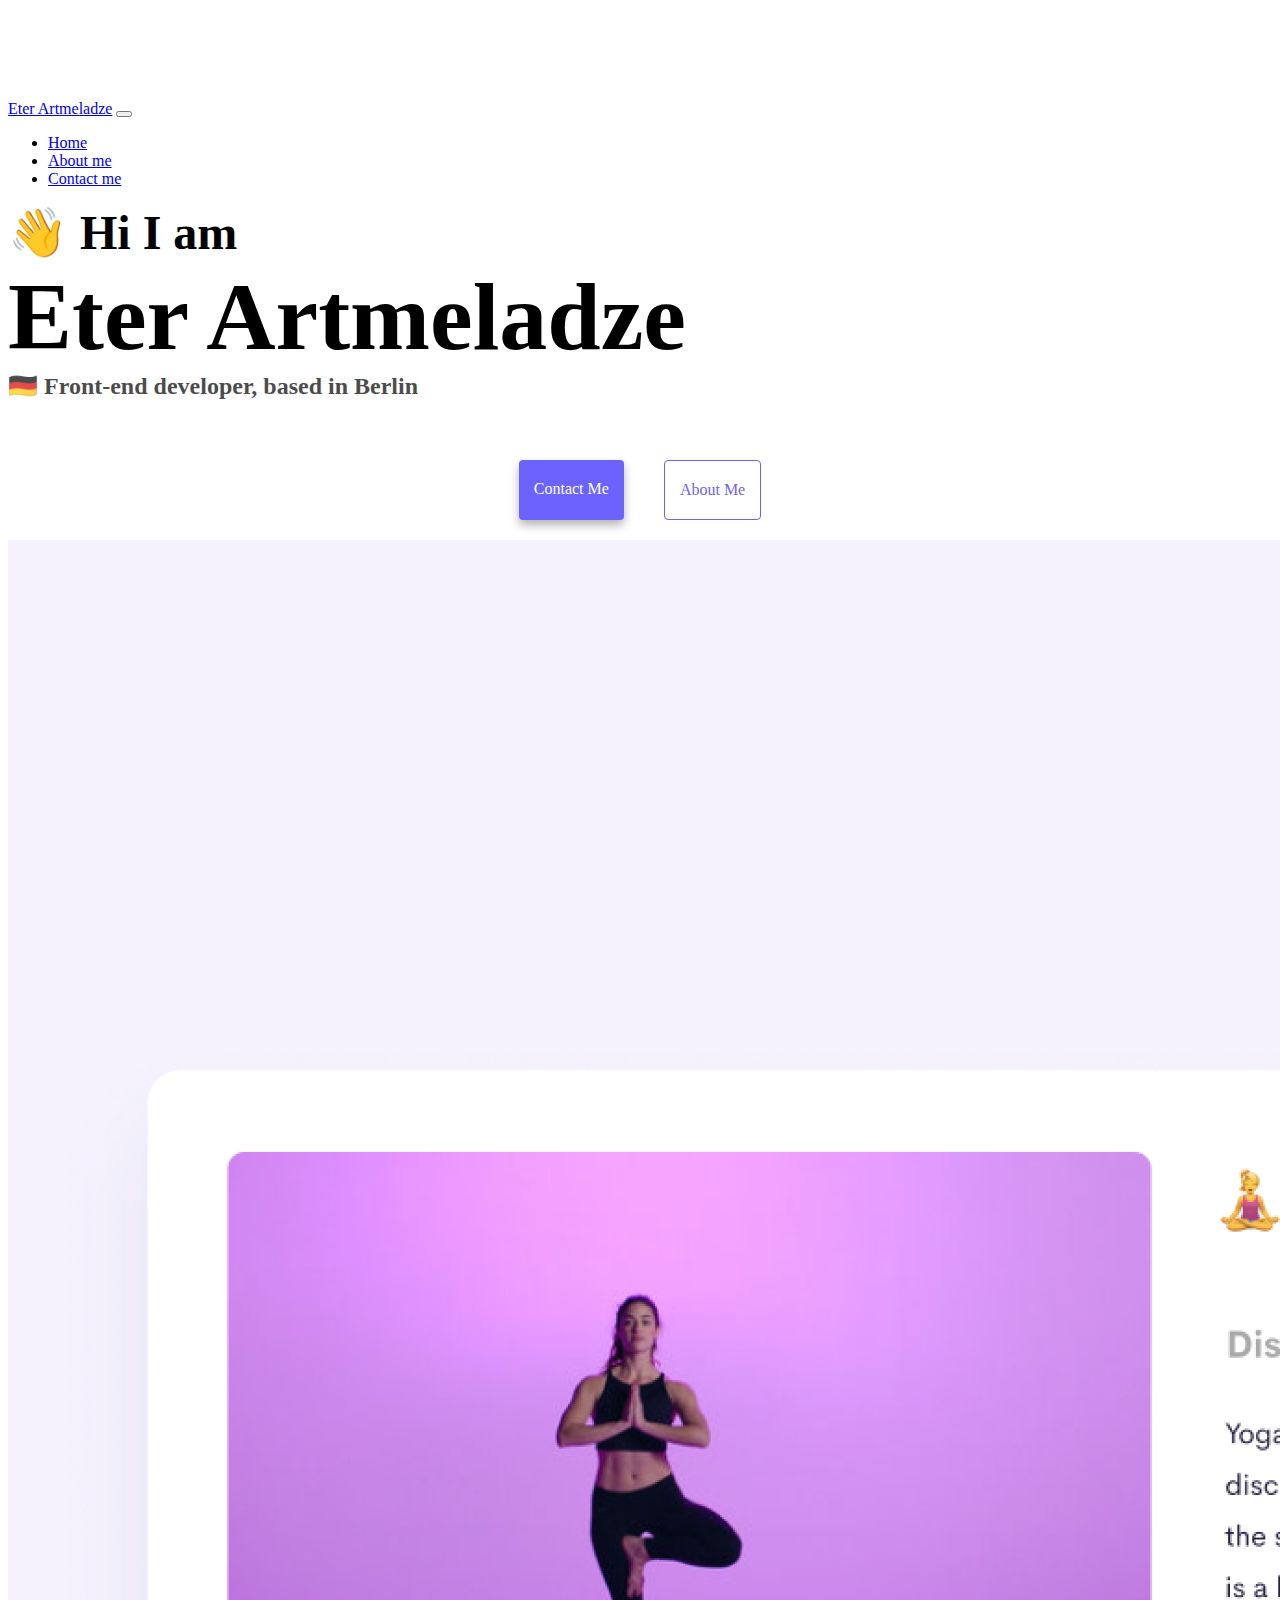
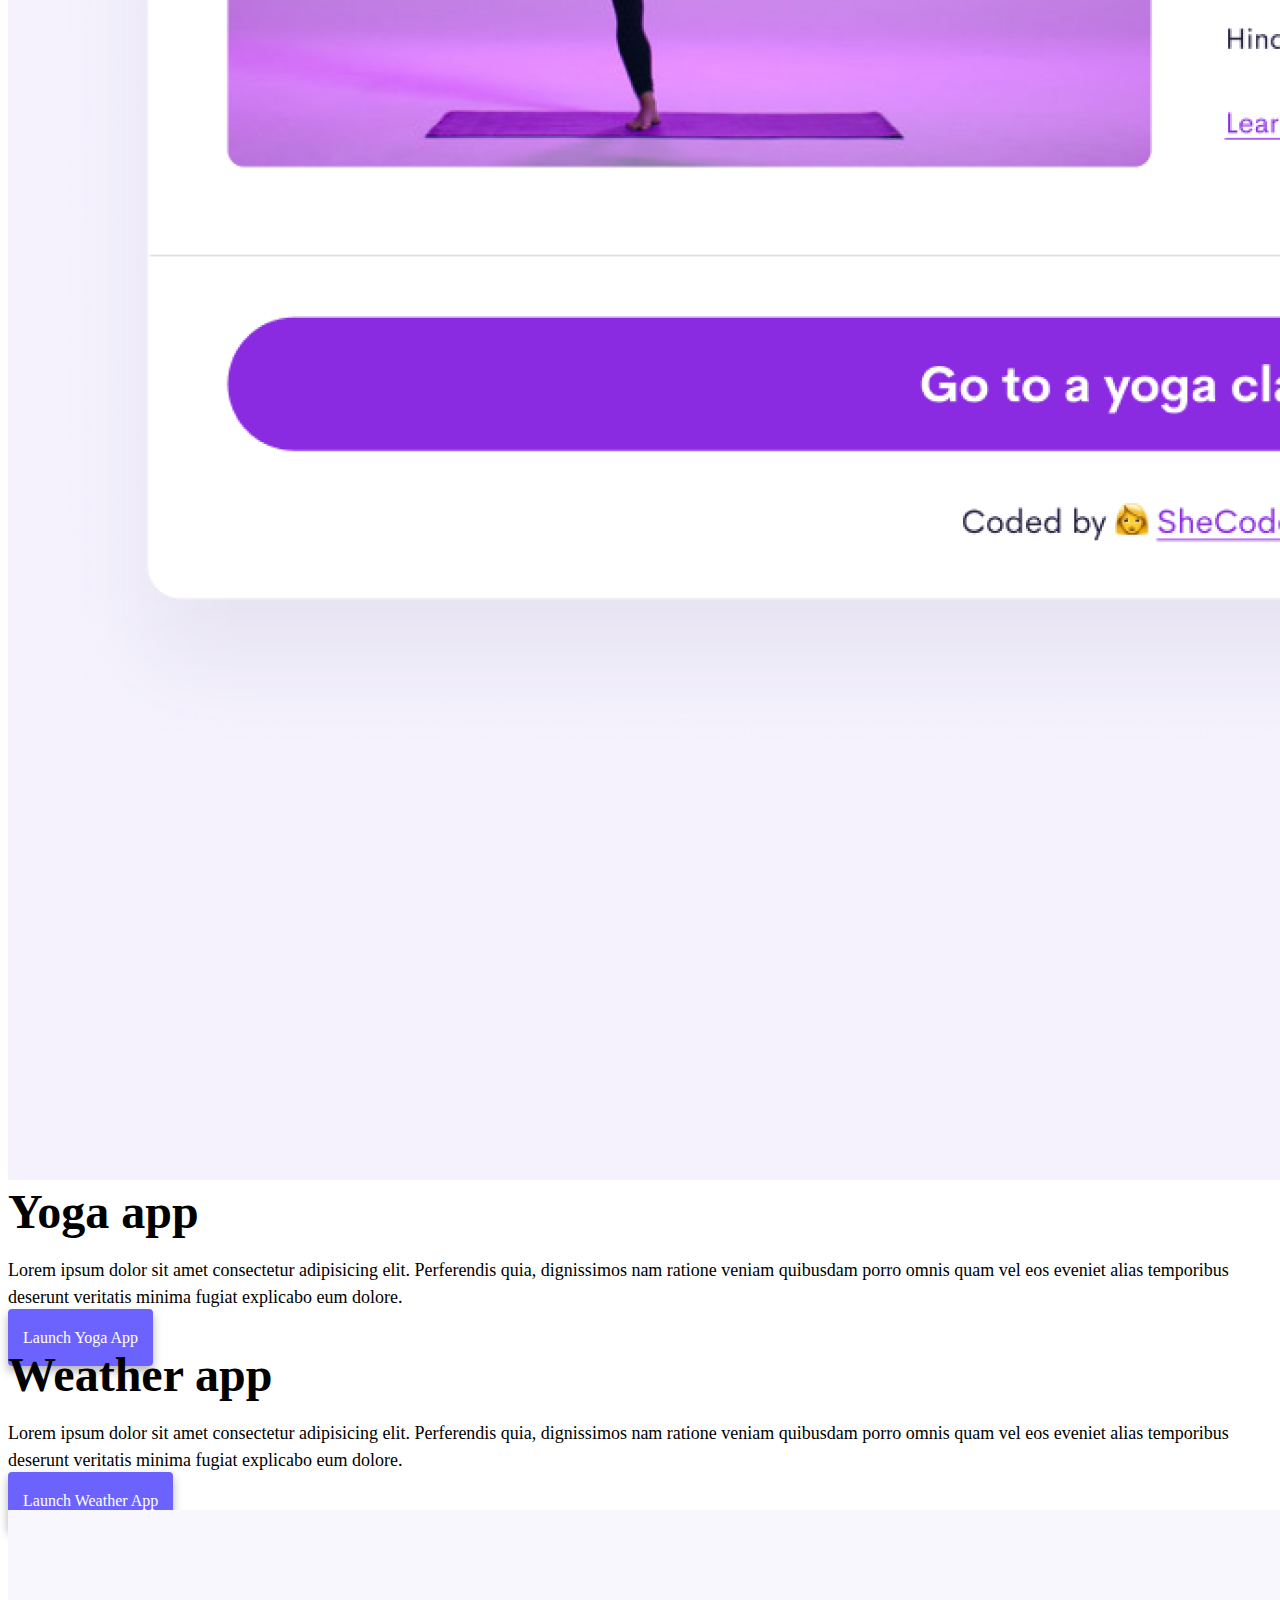
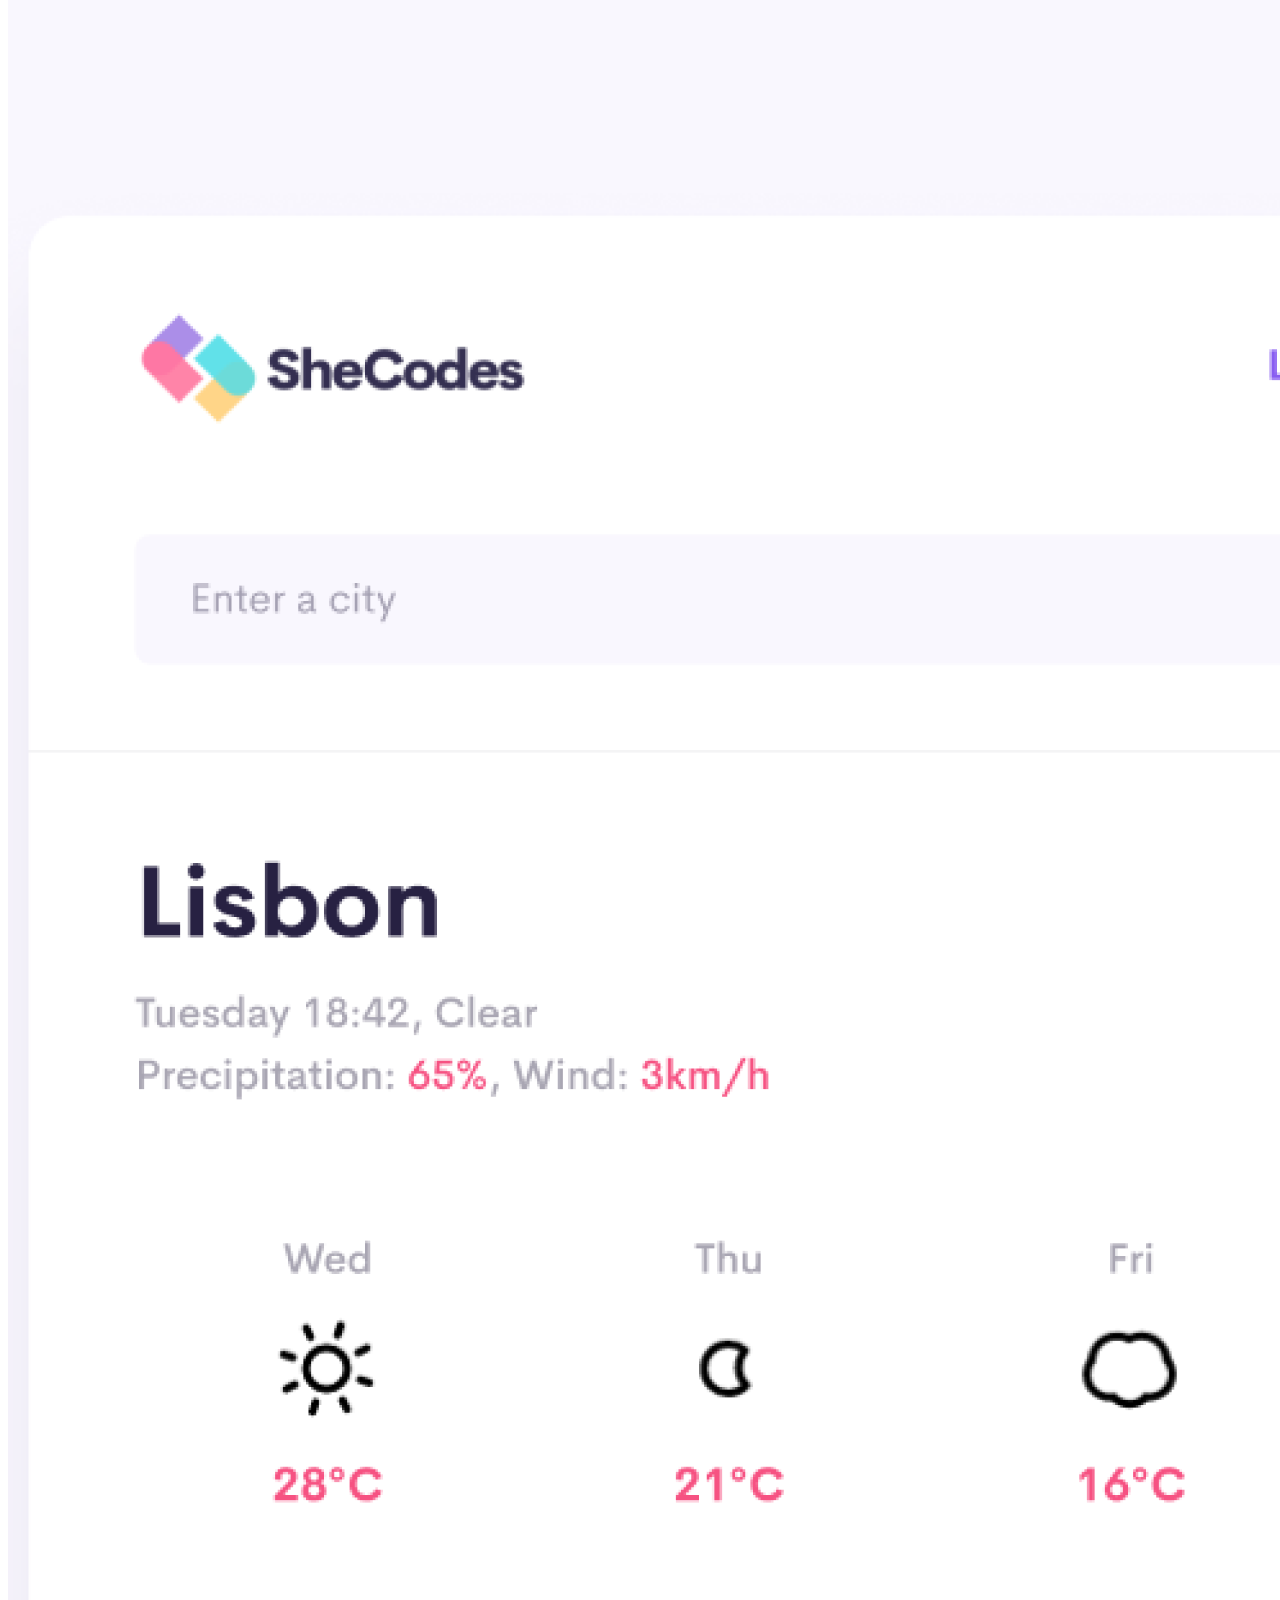
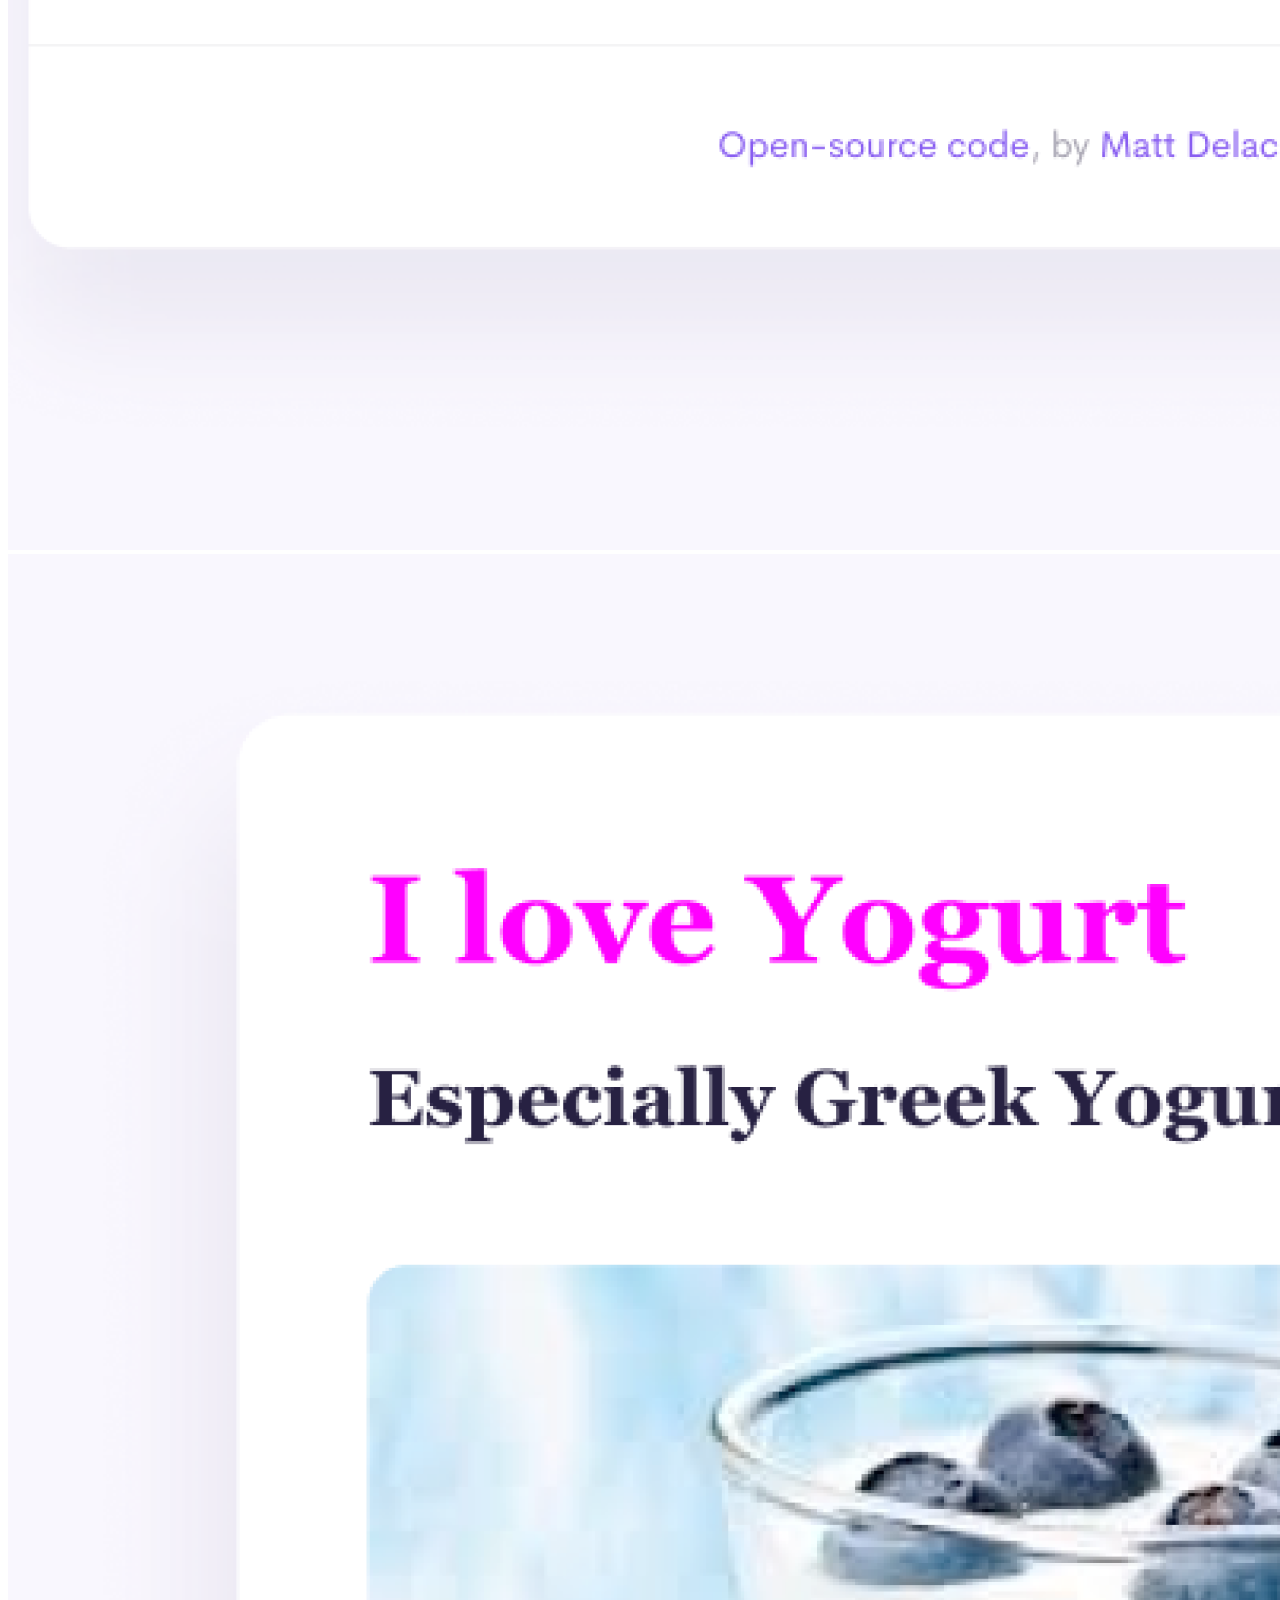
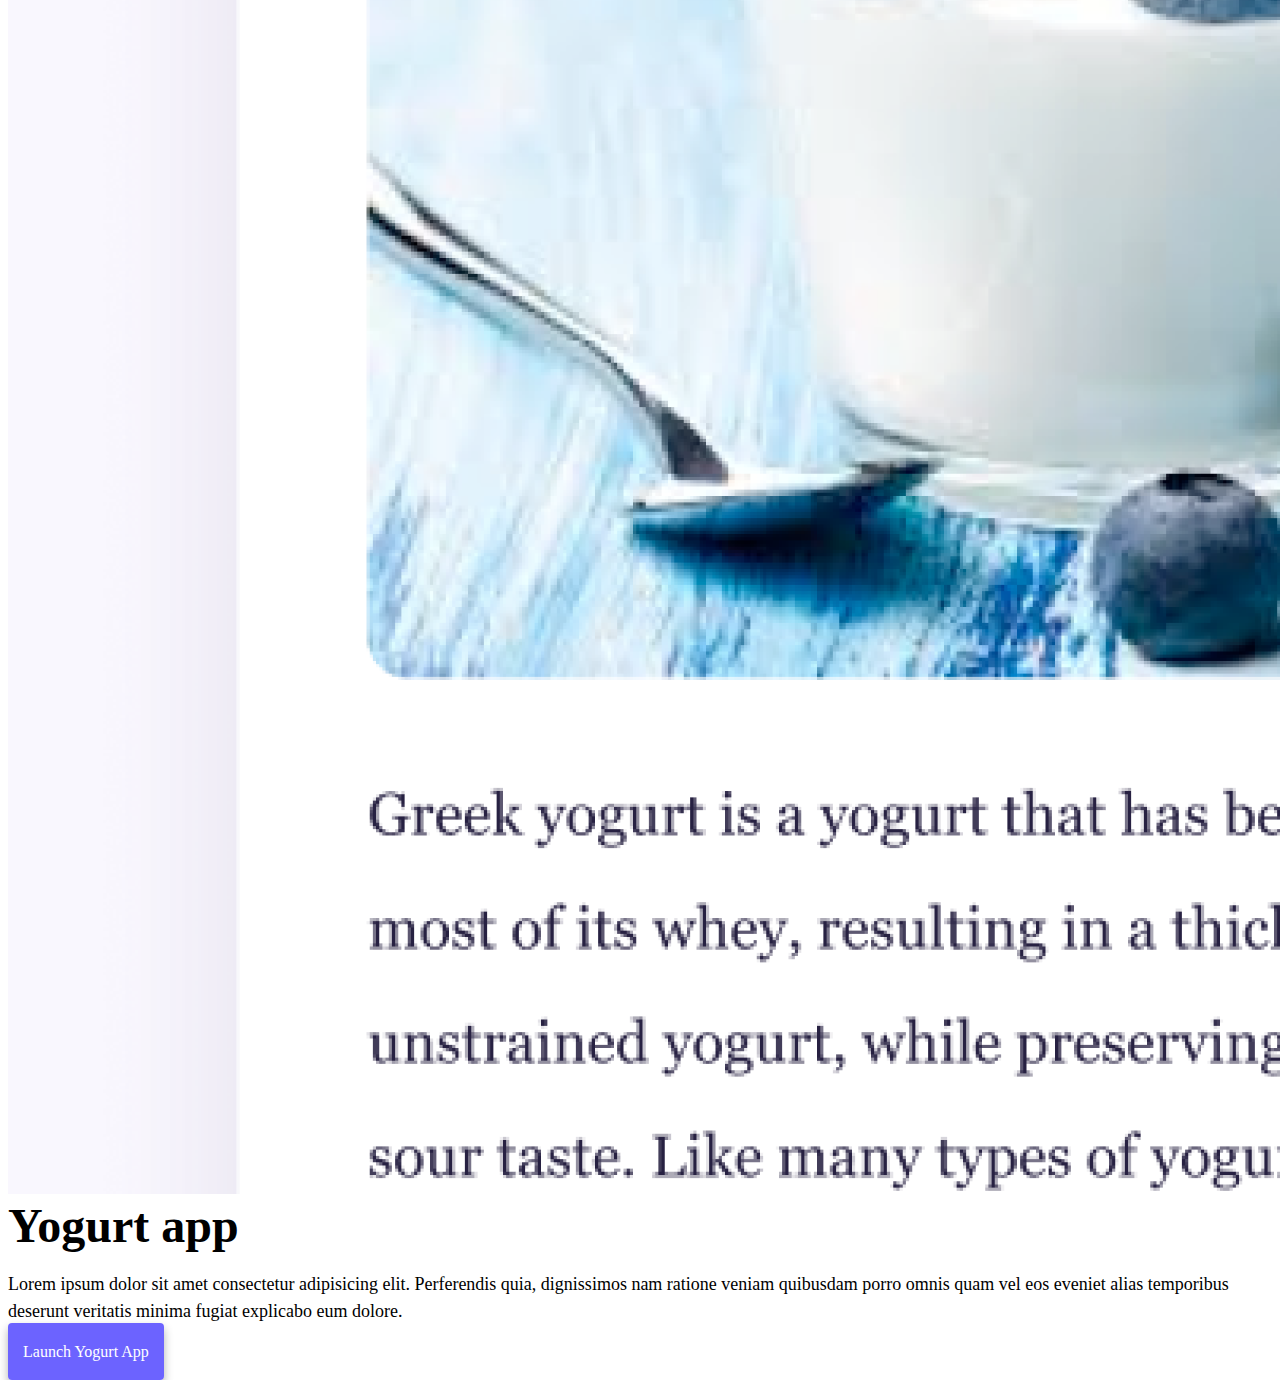
==== index.html @ ea482190 "started creating my-portfolio website" ====
<!DOCTYPE html>
<html lang="en">

<head>
    <meta charset="UTF-8" />
    <meta http-equiv="X-UA-Compatible" content="IE=edge" />
    <meta name="viewport" content="width=device-width, initial-scale=1.0" />
    <title>Eter Artmeladze</title>
    <link href="https://cdn.jsdelivr.net/npm/bootstrap@5.0.0-beta2/dist/css/bootstrap.min.css" rel="stylesheet"
        integrity="sha384-BmbxuPwQa2lc/FVzBcNJ7UAyJxM6wuqIj61tLrc4wSX0szH/Ev+nYRRuWlolflfl" crossorigin="anonymous" />
    <script src="https://cdn.jsdelivr.net/npm/bootstrap@5.0.0-beta2/dist/js/bootstrap.bundle.min.js"
        integrity="sha384-b5kHyXgcpbZJO/tY9Ul7kGkf1S0CWuKcCD38l8YkeH8z8QjE0GmW1gYU5S9FOnJ0"
        crossorigin="anonymous"></script>
    <link rel="stylesheet" href="style.css" />
</head>

<body>
    <nav class="navbar navbar-expand-lg navbar-light bg-light fixed-top">
        <div class="container">
            <a class="navbar-brand" href="index.html">Eter Artmeladze</a>
            <button class="navbar-toggler" type="button" data-bs-toggle="collapse" data-bs-target="#navbarNav"
                aria-controls="navbarNav" aria-expanded="false" aria-label="Toggle navigation">
                <span class="navbar-toggler-icon"></span>
            </button>
            <div class="collapse navbar-collapse" id="navbarNav">
                <ul class="navbar-nav">
                    <li class="nav-item">
                        <a class="nav-link active" aria-current="page" href="index.html">Home</a>
                    </li>
                    <li class="nav-item">
                        <a class="nav-link" href="about.html">About me</a>
                    </li>
                    <li class="nav-item">
                        <a class="nav-link" href="about.html#contact">Contact me</a>
                    </li>
                </ul>
            </div>
        </div>
    </nav>
    <h2 class="text-center">👋 Hi I am</h2>
    <h1 class="text-center">Eter Artmeladze</h1>
    <h3 class="text-center"> 🇩🇪 Front-end developer, based in Berlin</h3>
    <div class="navigation-links mb-5">
        <a href="about.html#contact" class="primary-link">Contact me</a>
        <a href="about.html" class="secondary-link">About me</a>
    </div>
    <div class="container">
        <div class="row">
            <div class="col-md-6">
                <img src="images/yoga.png" class="img-fluid rounded" />
            </div>
            <div class="col-md-6">
                <h2 class="mb-3">Yoga app</h2>
                <p>
                    Lorem ipsum dolor sit amet consectetur adipisicing elit. Perferendis
                    quia, dignissimos nam ratione veniam quibusdam porro omnis quam vel
                    eos eveniet alias temporibus deserunt veritatis minima fugiat
                    explicabo eum dolore.
                </p>
                <div class="mt-5">
                    <a href="#" class="primary-link">Launch Yoga App</a>
                </div>
            </div>
        </div>
        <div class="row mt-5">
            <div class="col-md-6">
                <h2 class="mb-3">Weather app</h2>
                <p>
                    Lorem ipsum dolor sit amet consectetur adipisicing elit. Perferendis
                    quia, dignissimos nam ratione veniam quibusdam porro omnis quam vel
                    eos eveniet alias temporibus deserunt veritatis minima fugiat
                    explicabo eum dolore.
                </p>
                <div class="mb-5 mt-5">
                    <a href="#" class="primary-link">Launch Weather App</a>
                </div>
            </div>
            <div class="col-md-6">
                <img src="images/weather.png" class="img-fluid rounded" />
            </div>
        </div>
        <div class="row mt-5">
            <div class="col-md-6">
                <img src="images/yogurt.png" class="img-fluid rounded" />
            </div>
            <div class="col-md-6">
                <h2 class="mb-3">Yogurt app</h2>
                <p>
                    Lorem ipsum dolor sit amet consectetur adipisicing elit. Perferendis
                    quia, dignissimos nam ratione veniam quibusdam porro omnis quam vel
                    eos eveniet alias temporibus deserunt veritatis minima fugiat
                    explicabo eum dolore.
                </p>
                <div class="mt-5">
                    <a href="#" class="primary-link">Launch Yogurt App</a>
                </div>
            </div>
        </div>
    </div>
</body>

</html>
---- style.css ----
:root {
  --primary-color: #6c63ff;
  --secondary-color: #f5f2fe;
  --box-shadow: 0 5px 10px rgba(0, 0, 0, 0.3);
}

body {
  margin-top: 100px;
}

h1,
h2,
h3 {
  margin: 0;
}

h1 {
  font-size: 96px;
}

h2 {
  font-size: 48px;
}

h3 {
  font-size: 24px;
  opacity: 0.7;
}

p {
  font-size: 18px;
  line-height: 1.5;
}

.navigation-links {
  display: flex;
  margin-top: 40px;
  justify-content: center;
}

.navigation-links a {
  margin: 20px;
}

.primary-link {
  border-radius: 4px;
  padding: 20px 15px;
  text-decoration: none;
  text-transform: capitalize;
  background: var(--primary-color);
  box-shadow: var(--box-shadow);
  color: white;
}

.secondary-link {
  border-radius: 4px;
  padding: 20px 15px;
  text-decoration: none;
  text-transform: capitalize;
  color: var(--primary-color);
  border: 1px solid var(--primary-color);
}

.homepage-link {
  color: var(--primary-color);
  text-align: center;
  display: block;
}

.about-paragraphs {
  margin: 30px 0;
}

.about-paragraphs p {
  margin: 10px;
}

.email-link {
  display: flex;
  justify-content: center;
  color: var(--primary-color);
  font-size: 28px;
  text-decoration: none;
}

.email-link:hover {
  text-decoration: underline;
}
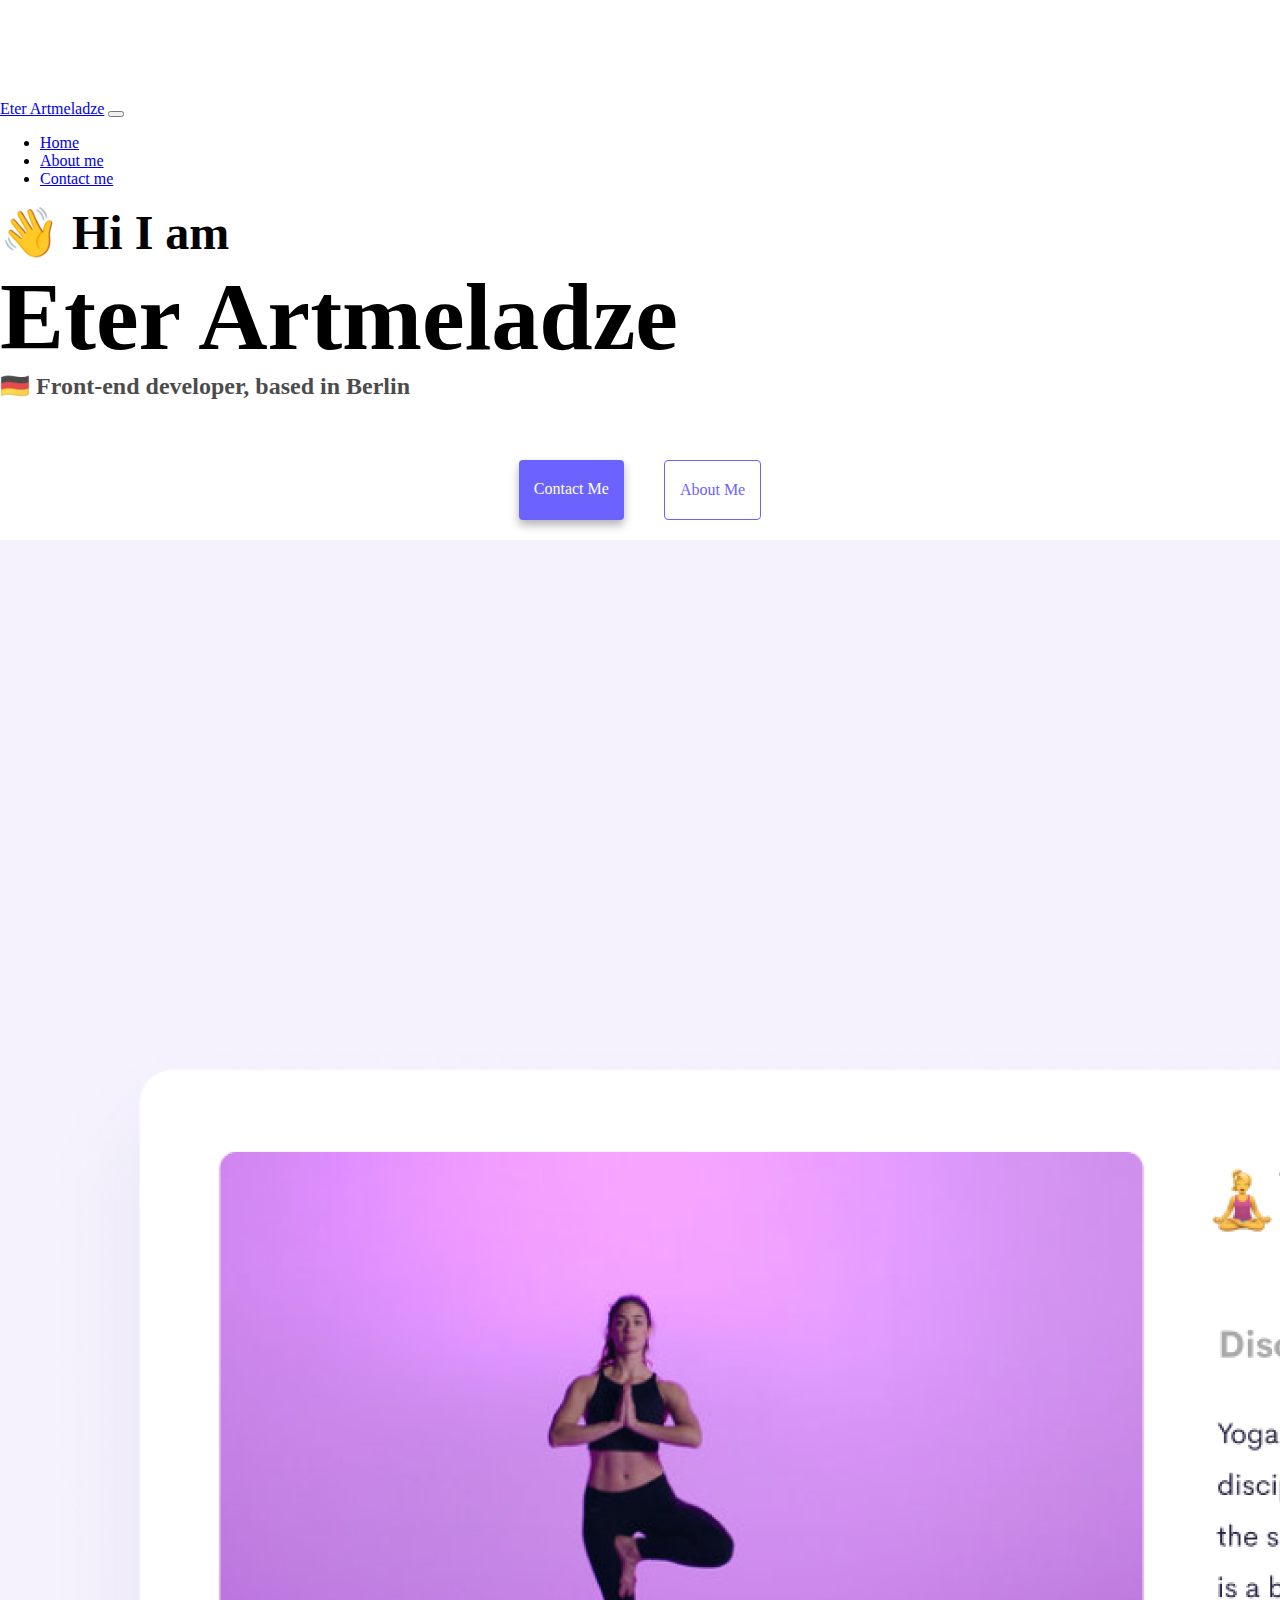
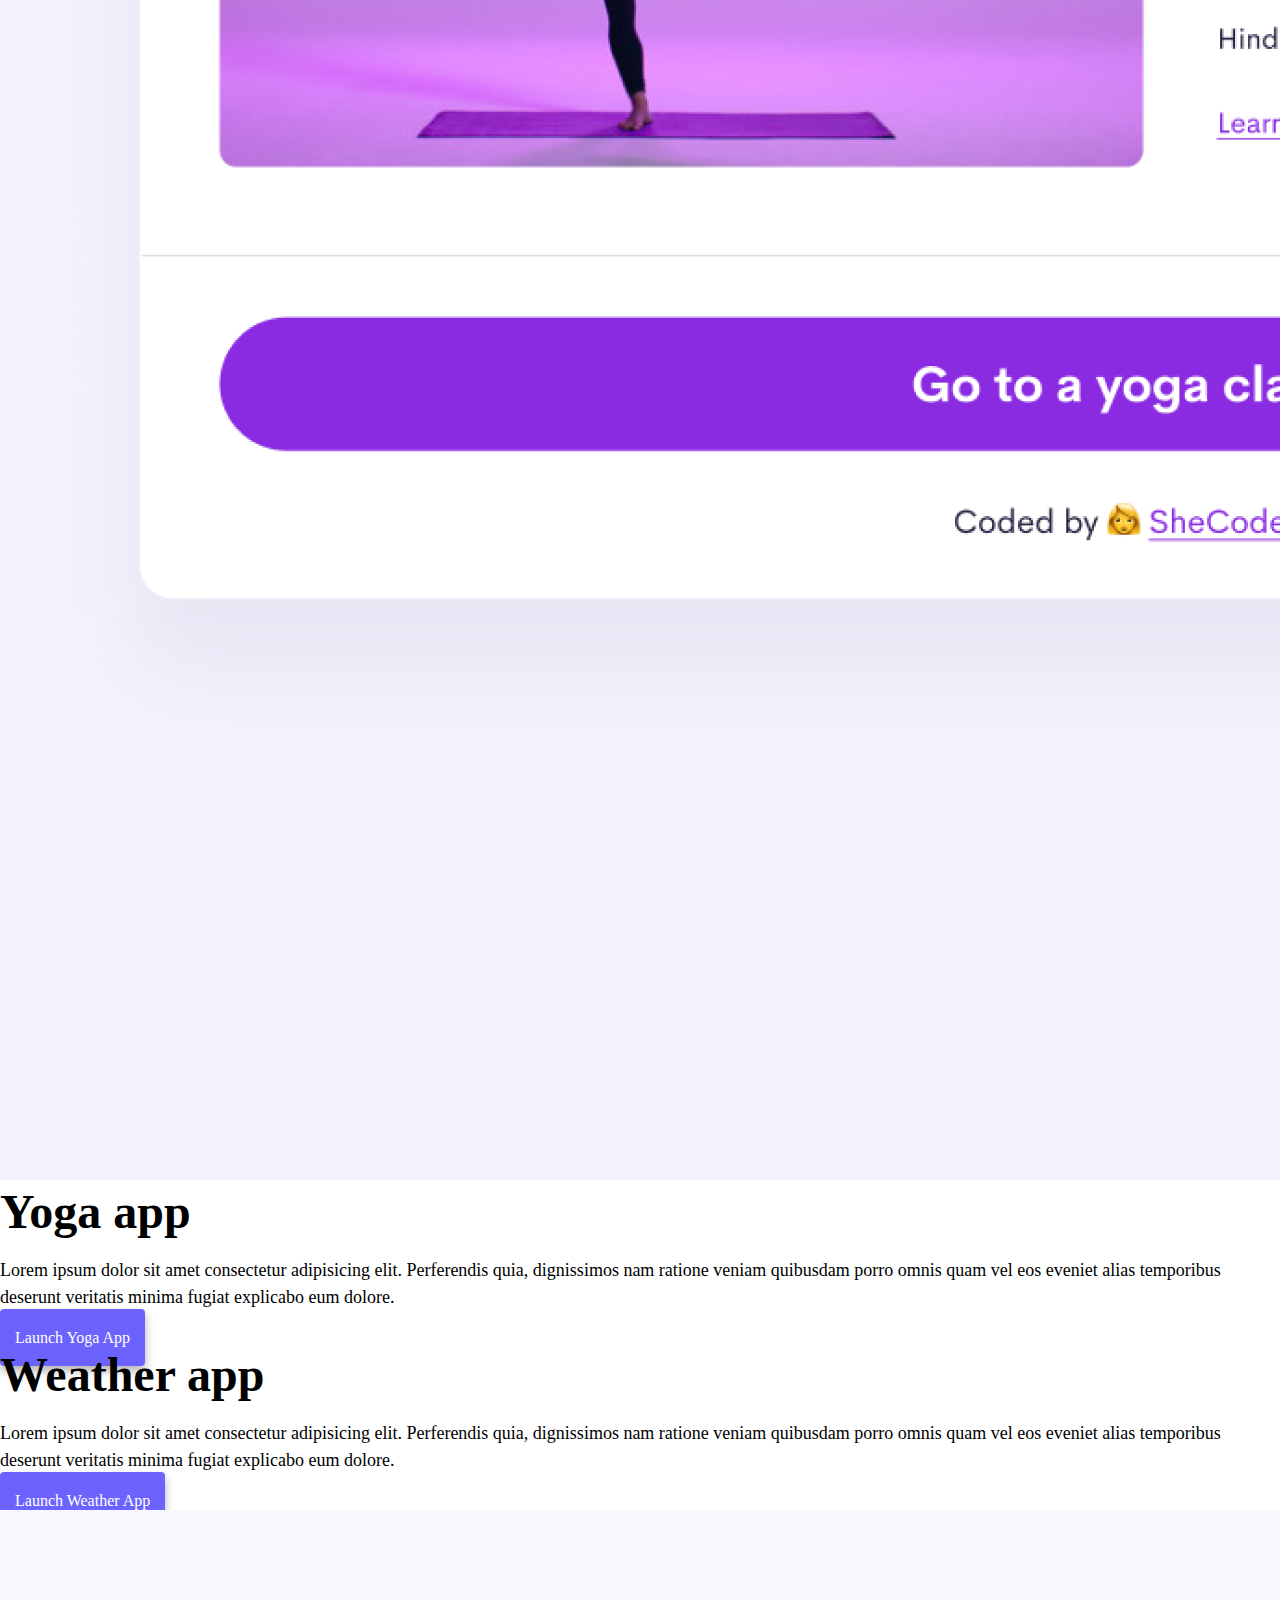
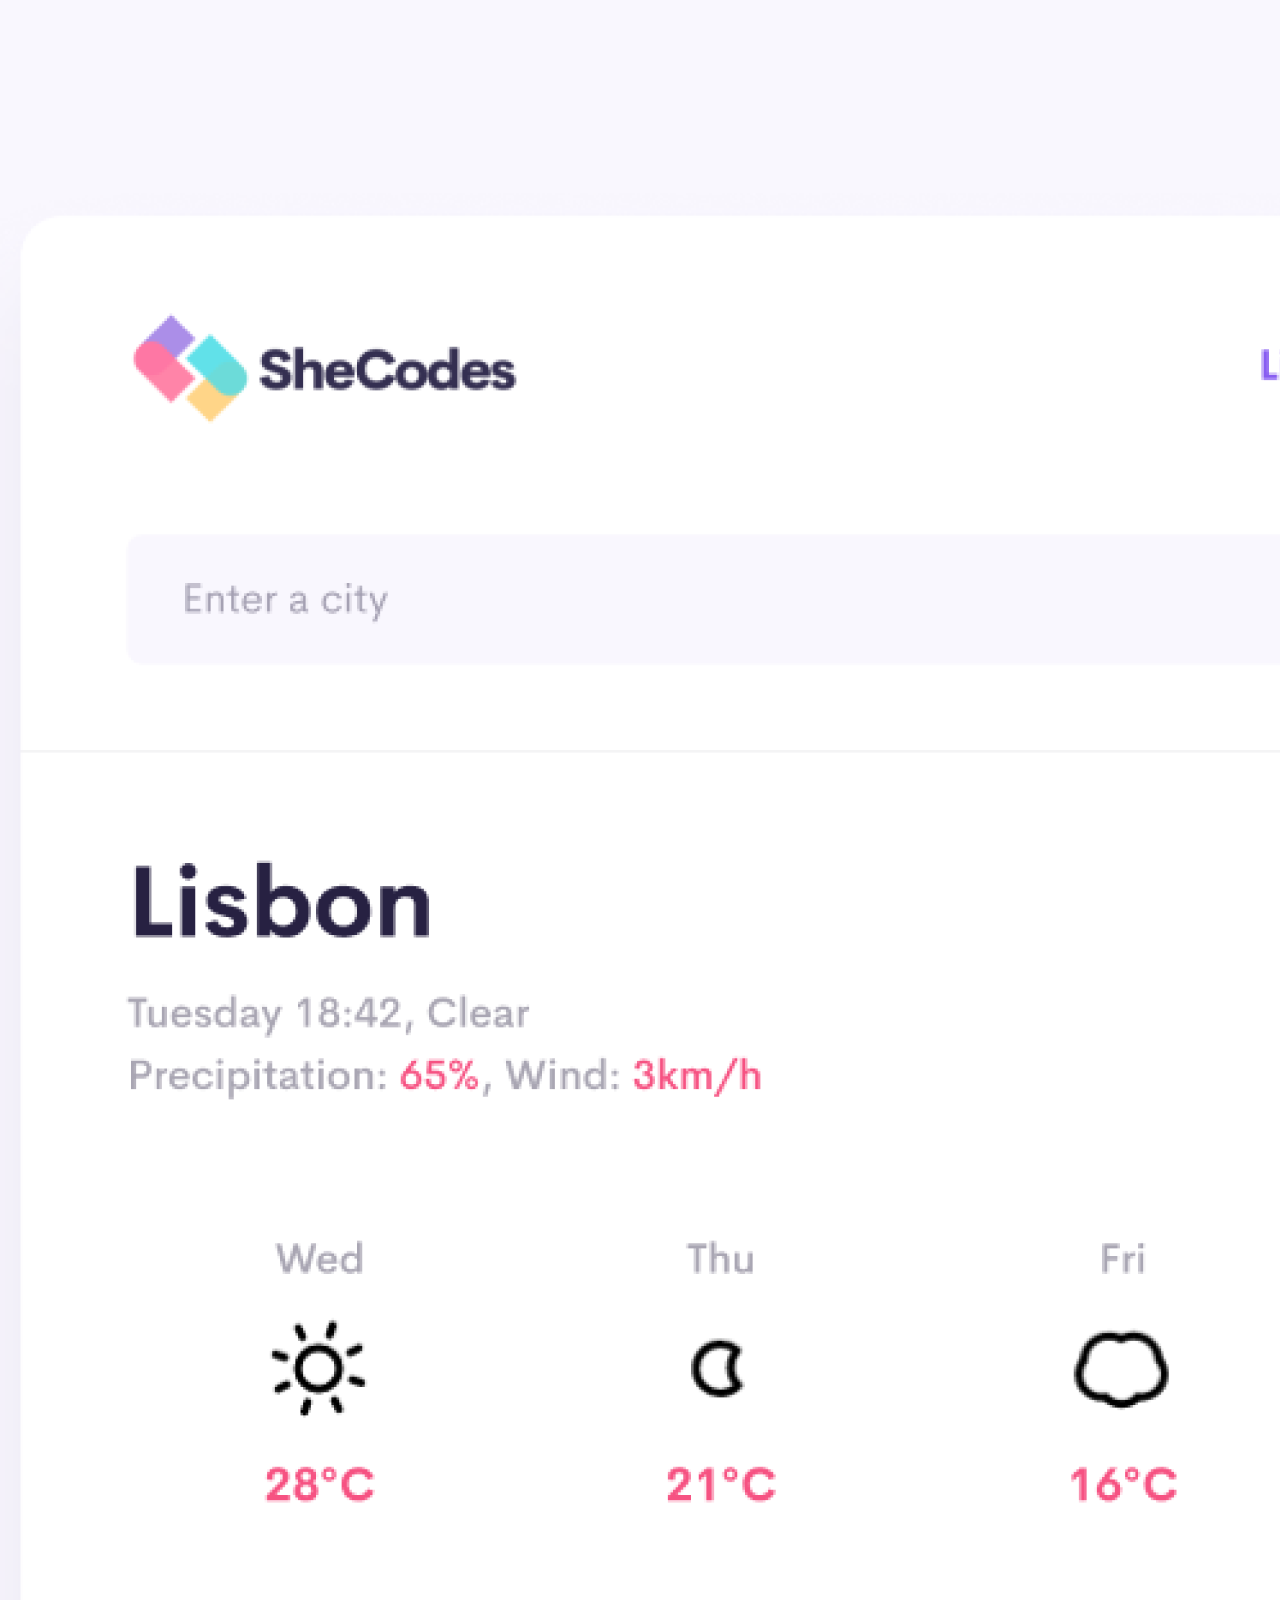
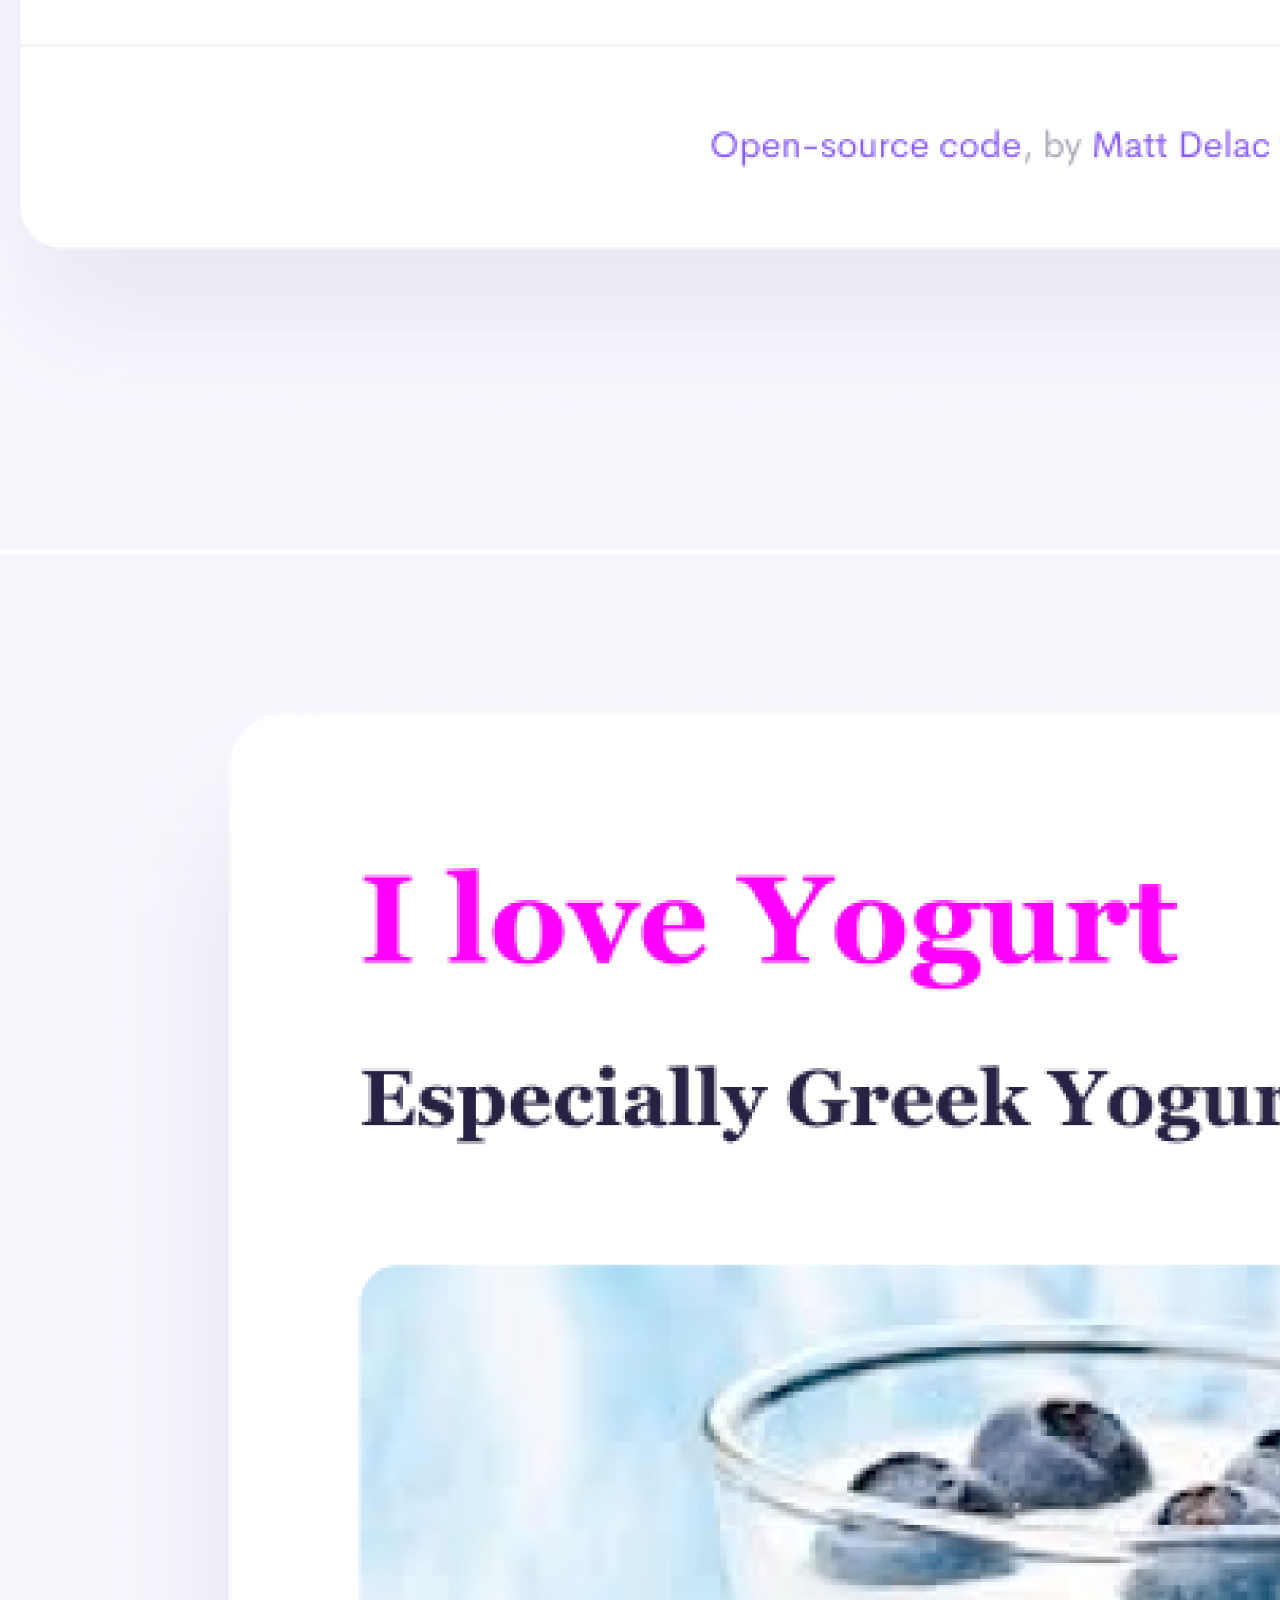
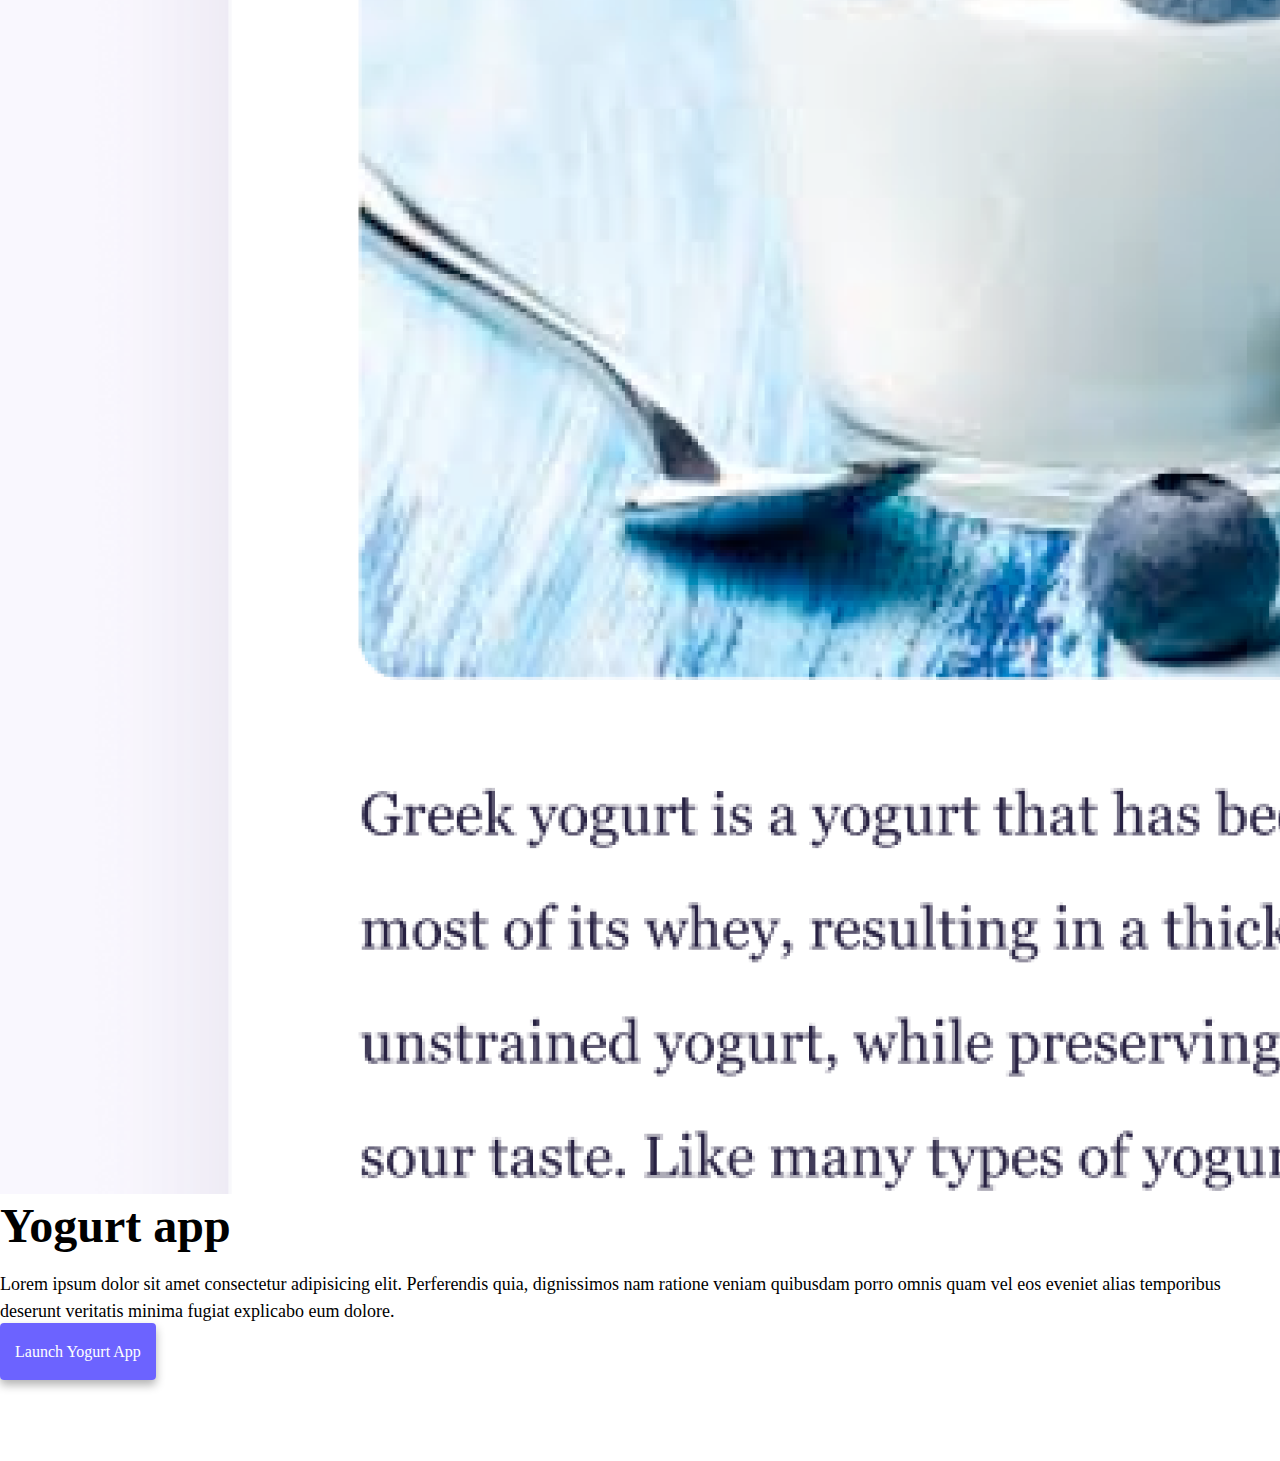
==== commit 57a7517b: "added some responsive functions" ====
--- a/index.html
+++ b/index.html
@@ -5,19 +5,20 @@
     <meta charset="UTF-8" />
     <meta http-equiv="X-UA-Compatible" content="IE=edge" />
     <meta name="viewport" content="width=device-width, initial-scale=1.0" />
-    <title>Eter Artmeladze</title>
+    <meta name="description" content="Eter Artmeladze is Front-end developer based in Berlin">
+    <title>Front-end developer-Eter Artmeladze</title>
     <link href="https://cdn.jsdelivr.net/npm/bootstrap@5.0.0-beta2/dist/css/bootstrap.min.css" rel="stylesheet"
         integrity="sha384-BmbxuPwQa2lc/FVzBcNJ7UAyJxM6wuqIj61tLrc4wSX0szH/Ev+nYRRuWlolflfl" crossorigin="anonymous" />
     <script src="https://cdn.jsdelivr.net/npm/bootstrap@5.0.0-beta2/dist/js/bootstrap.bundle.min.js"
         integrity="sha384-b5kHyXgcpbZJO/tY9Ul7kGkf1S0CWuKcCD38l8YkeH8z8QjE0GmW1gYU5S9FOnJ0"
         crossorigin="anonymous"></script>
-    <link rel="stylesheet" href="style.css" />
+    <link rel="stylesheet" href="/style.css" />
 </head>
 
 <body>
     <nav class="navbar navbar-expand-lg navbar-light bg-light fixed-top">
         <div class="container">
-            <a class="navbar-brand" href="index.html">Eter Artmeladze</a>
+            <a class="navbar-brand" href="/" title="Homepage">Eter Artmeladze</a>
             <button class="navbar-toggler" type="button" data-bs-toggle="collapse" data-bs-target="#navbarNav"
                 aria-controls="navbarNav" aria-expanded="false" aria-label="Toggle navigation">
                 <span class="navbar-toggler-icon"></span>
@@ -25,13 +26,13 @@
             <div class="collapse navbar-collapse" id="navbarNav">
                 <ul class="navbar-nav">
                     <li class="nav-item">
-                        <a class="nav-link active" aria-current="page" href="index.html">Home</a>
+                        <a class="nav-link active" aria-current="page" href="/" title="Homepage">Home</a>
                     </li>
                     <li class="nav-item">
-                        <a class="nav-link" href="about.html">About me</a>
+                        <a class="nav-link" href="/about.html" title="about Eter Artmeladze">About me</a>
                     </li>
                     <li class="nav-item">
-                        <a class="nav-link" href="about.html#contact">Contact me</a>
+                        <a class="nav-link" href="/about.html#contact" title="contact Eter Artmeladze">Contact me</a>
                     </li>
                 </ul>
             </div>
@@ -41,15 +42,15 @@
     <h1 class="text-center">Eter Artmeladze</h1>
     <h3 class="text-center"> 🇩🇪 Front-end developer, based in Berlin</h3>
     <div class="navigation-links mb-5">
-        <a href="about.html#contact" class="primary-link">Contact me</a>
-        <a href="about.html" class="secondary-link">About me</a>
+        <a href="/about.html#contact" class="primary-link">Contact me</a>
+        <a href="/about.html" class="secondary-link">About me</a>
     </div>
     <div class="container">
         <div class="row">
-            <div class="col-md-6">
-                <img src="images/yoga.png" class="img-fluid rounded" />
+            <div class="col-sm-6">
+                <img src="/images/yoga.png"  class="img-fluid rounded d-none d-sm-block" alt="yoga-project"  />
             </div>
-            <div class="col-md-6">
+            <div class="col-sm-6">
                 <h2 class="mb-3">Yoga app</h2>
                 <p>
                     Lorem ipsum dolor sit amet consectetur adipisicing elit. Perferendis
@@ -58,12 +59,12 @@
                     explicabo eum dolore.
                 </p>
                 <div class="mt-5">
-                    <a href="#" class="primary-link">Launch Yoga App</a>
+                    <a href="#" class="primary-link project-link" title="yoga project">Launch Yoga App</a>
                 </div>
             </div>
         </div>
         <div class="row mt-5">
-            <div class="col-md-6">
+            <div class="col-sm-6">
                 <h2 class="mb-3">Weather app</h2>
                 <p>
                     Lorem ipsum dolor sit amet consectetur adipisicing elit. Perferendis
@@ -72,18 +73,18 @@
                     explicabo eum dolore.
                 </p>
                 <div class="mb-5 mt-5">
-                    <a href="#" class="primary-link">Launch Weather App</a>
+                    <a href="#" class="primary-link project-link" title="weather project">Launch Weather App</a>
                 </div>
             </div>
-            <div class="col-md-6">
-                <img src="images/weather.png" class="img-fluid rounded" />
+            <div class="col-sm-6">
+                <img src="/images/weather.png" class="img-fluid rounded d-none d-sm-block"  alt="weather ptoject"/>
             </div>
         </div>
         <div class="row mt-5">
-            <div class="col-md-6">
-                <img src="images/yogurt.png" class="img-fluid rounded" />
+            <div class="col-sm-6">
+                <img src="/images/yogurt.png" class="img-fluid rounded d-none d-sm-block"   alt="yogurt project"/>
             </div>
-            <div class="col-md-6">
+            <div class="col-sm-6">
                 <h2 class="mb-3">Yogurt app</h2>
                 <p>
                     Lorem ipsum dolor sit amet consectetur adipisicing elit. Perferendis
@@ -92,7 +93,7 @@
                     explicabo eum dolore.
                 </p>
                 <div class="mt-5">
-                    <a href="#" class="primary-link">Launch Yogurt App</a>
+                    <a href="#" class="primary-link project-link" title="yogurt project">Launch Yogurt App</a>
                 </div>
             </div>
         </div>
--- a/style.css
+++ b/style.css
@@ -5,7 +5,7 @@
 }
 
 body {
-  margin-top: 100px;
+  margin: 100px 0;
 }
 
 h1,
@@ -36,6 +36,10 @@
   display: flex;
   margin-top: 40px;
   justify-content: center;
+}
+
+.primary-link :hover {
+  color: white;
 }
 
 .navigation-links a {
@@ -86,3 +90,22 @@
 .email-link:hover {
   text-decoration: underline;
 }
+
+@media (max-width: 576px) {
+  h1 {
+    font-size: 48px;
+    line-height: 1.5;
+  }
+  h2 {
+    font-size: 32px;
+    text-align: center;
+  }
+  p {
+    text-align: center;
+  }
+  .project-link {
+    display: block;
+    text-align: center;
+    margin: 0 20px;
+  }
+}
